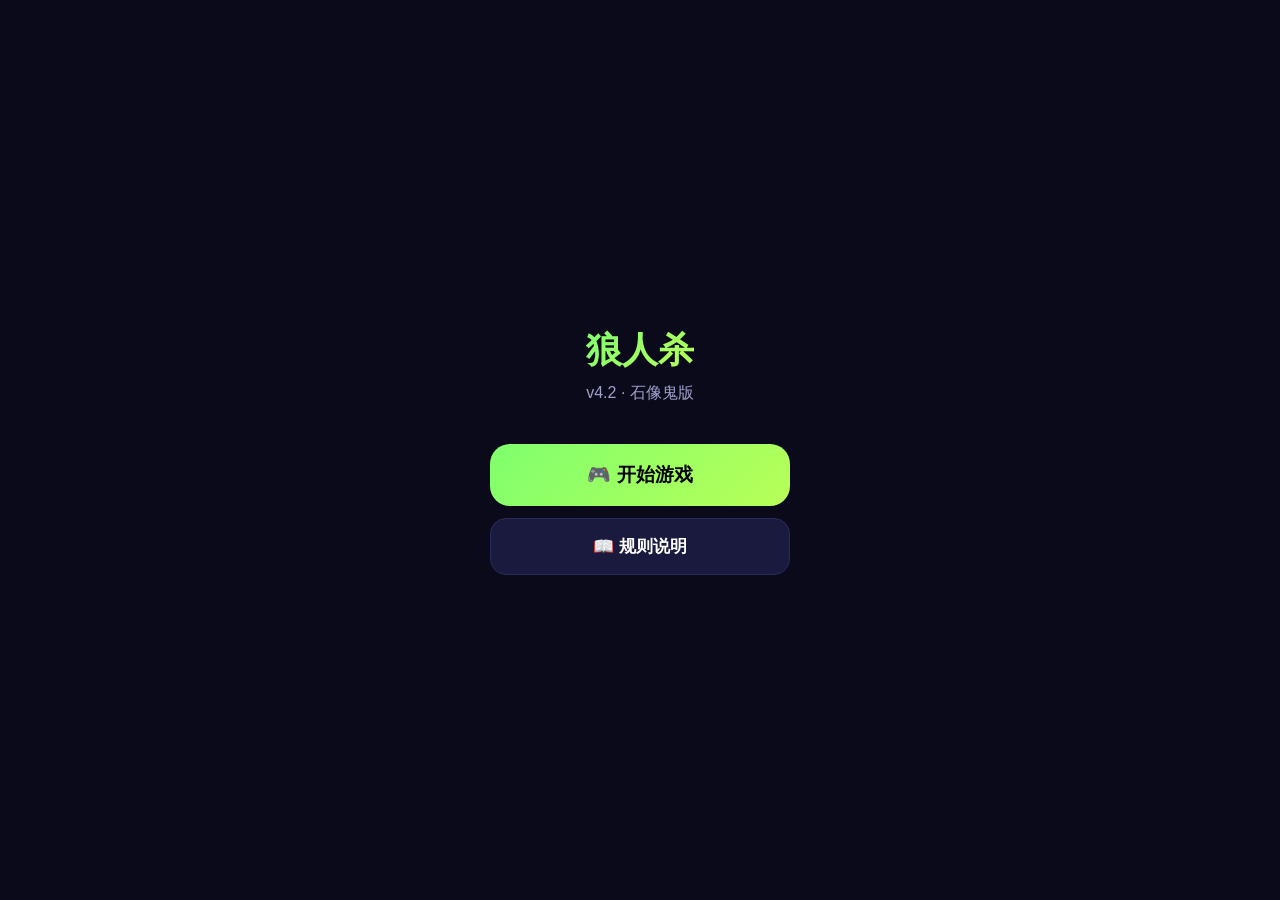
==== docs/index.html @ 69d26121 "feat: 添加狼人杀v4.2 Web版（石像鬼+16张特权卡） - 5人局完整支持 - 石像鬼角色（查验+觉醒刀人） - 16张特权卡系统 - 女巫不能自救（5人局规则） - 预言家查验具体角色 -" ====
<!DOCTYPE html>
<html lang="zh-CN">
<head>
<meta charset="UTF-8">
<meta name="viewport" content="width=device-width, initial-scale=1.0, user-scalable=no, viewport-fit=cover">
<meta name="apple-mobile-web-app-capable" content="yes">
<meta name="apple-mobile-web-app-status-bar-style" content="black-translucent">
<meta name="apple-mobile-web-app-title" content="狼人杀">
<title>狼人杀 v4.2 · 石像鬼版</title>
<style>
:root {
    --bg-primary: #0a0a1a;
    --bg-secondary: #12122a;
    --bg-card: #1a1a3e;
    --bg-card-hover: #242456;
    --accent-green: #7fff6e;
    --accent-lime: #b8ff57;
    --accent-red: #ff4757;
    --accent-blue: #57b8ff;
    --accent-purple: #b457ff;
    --accent-yellow: #ffd557;
    --accent-orange: #ff9f43;
    --accent-pink: #ff6b9d;
    --text-primary: #ffffff;
    --text-secondary: #a0a0cc;
    --text-dim: #606088;
    --border-color: #2a2a5a;
    --shadow: 0 4px 20px rgba(0,0,0,0.4);
    --radius: 16px;
    --radius-sm: 10px;
    --transition: all 0.3s cubic-bezier(0.4, 0, 0.2, 1);
}
* { margin: 0; padding: 0; box-sizing: border-box; -webkit-tap-highlight-color: transparent; touch-action: manipulation; }
html, body { width: 100%; height: 100%; overflow: hidden; }
body {
    font-family: -apple-system, BlinkMacSystemFont, 'SF Pro Display', sans-serif;
    background: var(--bg-primary);
    color: var(--text-primary);
    -webkit-user-select: none;
    -webkit-touch-callout: none;
}
#app-root { position: fixed; top: 0; left: 0; right: 0; bottom: 0; overflow: hidden; background: var(--bg-primary); }
.screen { display: none; flex-direction: column; width: 100%; height: 100%; position: absolute; top: 0; left: 0; animation: fadeIn 0.3s ease; }
.screen.active { display: flex; }
@keyframes fadeIn { from { opacity: 0; transform: translateY(10px); } to { opacity: 1; transform: translateY(0); } }
@keyframes slideUp { from { opacity: 0; transform: translateY(40px); } to { opacity: 1; transform: translateY(0); } }
.header { padding: 20px 24px 10px; display: flex; align-items: center; justify-content: space-between; flex-shrink: 0; }
.header-title { font-size: 22px; font-weight: 700; background: linear-gradient(135deg, var(--accent-green), var(--accent-lime)); -webkit-background-clip: text; -webkit-text-fill-color: transparent; }
.header-back { width: 40px; height: 40px; background: var(--bg-card); border: 1px solid var(--border-color); border-radius: 12px; display: flex; align-items: center; justify-content: center; font-size: 20px; cursor: pointer; color: var(--text-primary); transition: var(--transition); }
.header-back:active { transform: scale(0.9); background: var(--bg-card-hover); }
.content { flex: 1; overflow-y: auto; padding: 10px 24px 24px; -webkit-overflow-scrolling: touch; }
.bottom-bar { padding: 16px 24px 24px; flex-shrink: 0; }
.btn { display: flex; align-items: center; justify-content: center; gap: 8px; padding: 16px 32px; border-radius: var(--radius); font-size: 17px; font-weight: 600; border: none; cursor: pointer; transition: var(--transition); text-align: center; }
.btn:active { transform: scale(0.96); }
.btn-primary { background: linear-gradient(135deg, var(--accent-green), var(--accent-lime)); color: #000; }
.btn-secondary { background: var(--bg-card); border: 1px solid var(--border-color); color: var(--text-primary); }
.btn-ghost { background: transparent; border: 1px solid var(--border-color); color: var(--text-secondary); }
.btn-danger { background: linear-gradient(135deg, var(--accent-red), #ff6b6b); color: #fff; }
.btn-block { width: 100%; }
.btn-lg { padding: 18px 36px; font-size: 19px; border-radius: 20px; }
.btn-sm { padding: 10px 20px; font-size: 14px; border-radius: var(--radius-sm); }
.card { background: var(--bg-card); border: 1px solid var(--border-color); border-radius: var(--radius); padding: 16px; }
.card-title { font-size: 15px; font-weight: 700; color: var(--text-secondary); margin-bottom: 12px; letter-spacing: 0.5px; text-transform: uppercase; }
.info-box { background: rgba(87,184,255,0.08); border: 1px solid rgba(87,184,255,0.2); border-radius: var(--radius-sm); padding: 14px 16px; margin-bottom: 16px; font-size: 14px; line-height: 1.7; color: var(--text-secondary); }
.info-box div { margin: 4px 0; }
.player-grid { display: grid; grid-template-columns: repeat(3, 1fr); gap: 10px; }
.player-card { background: var(--bg-card); border: 2px solid var(--border-color); border-radius: var(--radius-sm); padding: 14px 8px; text-align: center; cursor: pointer; transition: var(--transition); position: relative; }
.player-card:active { transform: scale(0.95); }
.player-card.selected { border-color: var(--accent-green); background: rgba(127,255,110,0.08); }
.player-card.dead { opacity: 0.5; border-color: var(--accent-red); background: rgba(255,71,87,0.05); }
.player-card.dead .player-avatar { filter: grayscale(100%); }
.player-card .check-mark { position: absolute; top: 6px; right: 6px; font-size: 16px; display: none; }
.player-card.selected .check-mark { display: block; color: var(--accent-green); }
.player-avatar { font-size: 36px; line-height: 1; margin-bottom: 6px; }
.player-name { font-size: 14px; font-weight: 600; color: var(--text-primary); }
.phase-badge { display: inline-block; padding: 6px 14px; border-radius: 20px; font-size: 13px; font-weight: 700; letter-spacing: 0.5px; }
.phase-badge.night { background: rgba(180,87,255,0.15); color: var(--accent-purple); border: 1px solid rgba(180,87,255,0.3); }
.phase-badge.day { background: rgba(255,213,87,0.15); color: var(--accent-yellow); border: 1px solid rgba(255,213,87,0.3); }
.log-entry { font-size: 13px; color: var(--text-secondary); padding: 6px 0; border-bottom: 1px solid rgba(42,42,90,0.5); }
.log-entry:last-child { border-bottom: none; }
.log-entry.wolf { color: var(--accent-red); }
.log-entry.good { color: var(--accent-green); }
.log-entry.info { color: var(--accent-blue); }
.role-reveal-card { width: 100%; height: 280px; border-radius: 20px; display: flex; flex-direction: column; align-items: center; justify-content: center; background: linear-gradient(160deg, #12122a, #1e1e46); border: 2px solid var(--border-color); cursor: pointer; padding: 24px; transition: all 0.3s; }
.role-reveal-card.flipped { border-color: var(--accent-yellow); background: linear-gradient(160deg, #1a1a3e, #2a2a5a); }
.role-icon-big { font-size: 100px; line-height: 1; }
.role-name-big { font-size: 28px; font-weight: 800; color: var(--accent-yellow); margin-top: 12px; }
.role-desc-text { font-size: 14px; color: var(--text-secondary); margin-top: 8px; text-align: center; }
.privilege-card-display { margin-top: 14px; padding: 12px 16px; border-radius: 14px; background: rgba(255,213,87,0.08); border: 1px solid rgba(255,213,87,0.3); text-align: left; }
.privilege-card-display .label { font-size: 12px; color: var(--text-dim); letter-spacing: 1px; margin-bottom: 4px; }
.privilege-card-display .name { font-size: 18px; font-weight: 800; color: var(--accent-yellow); }
.privilege-card-display .desc { font-size: 12px; color: var(--text-secondary); margin-top: 4px; line-height: 1.5; }
.modal-overlay { position: fixed; top: 0; left: 0; right: 0; bottom: 0; background: rgba(0,0,0,0.7); display: none; align-items: center; justify-content: center; z-index: 100; padding: 24px; }
.modal-overlay.active { display: flex; }
.modal-content { background: var(--bg-secondary); border: 1px solid var(--border-color); border-radius: var(--radius); padding: 24px; max-width: 400px; width: 100%; max-height: 80vh; overflow-y: auto; }
.modal-title { font-size: 18px; font-weight: 700; margin-bottom: 16px; }
.dawn-card { background: var(--bg-card); border: 1px solid var(--border-color); border-radius: var(--radius); padding: 30px 20px; text-align: center; margin: 16px 0; }
.dawn-card.killed { border-color: rgba(255,71,87,0.3); background: rgba(255,71,87,0.05); }
.dawn-card.safe { border-color: rgba(127,255,110,0.3); background: rgba(127,255,110,0.05); }
.stat-row { display: flex; gap: 10px; justify-content: center; margin-top: 12px; }
.stat-chip { background: var(--bg-card); border: 1px solid var(--border-color); border-radius: 20px; padding: 8px 16px; font-size: 13px; color: var(--text-secondary); }
.stat-chip strong { color: var(--text-primary); }
.vote-candidate { display: flex; align-items: center; gap: 12px; padding: 12px 16px; background: var(--bg-card); border: 1px solid var(--border-color); border-radius: var(--radius-sm); margin-bottom: 8px; cursor: pointer; transition: var(--transition); }
.vote-candidate:active { transform: scale(0.98); }
.vote-candidate.selected { border-color: var(--accent-green); background: rgba(127,255,110,0.08); }
.name-input-row { display: flex; align-items: center; gap: 10px; margin-bottom: 10px; }
.gender-toggle { width: 44px; height: 44px; background: var(--bg-card); border: 1px solid var(--border-color); border-radius: 12px; display: flex; align-items: center; justify-content: center; font-size: 20px; cursor: pointer; }
.name-input { flex: 1; padding: 12px 16px; background: var(--bg-card); border: 1px solid var(--border-color); border-radius: 12px; color: var(--text-primary); font-size: 16px; outline: none; }
.name-input:focus { border-color: var(--accent-green); }
.home-container { display: flex; flex-direction: column; align-items: center; justify-content: center; height: 100%; padding: 40px; text-align: center; }
.home-title { font-size: 36px; font-weight: 800; background: linear-gradient(135deg, var(--accent-green), var(--accent-lime)); -webkit-background-clip: text; -webkit-text-fill-color: transparent; margin-bottom: 8px; }
.home-subtitle { font-size: 16px; color: var(--text-secondary); margin-bottom: 40px; }
.home-buttons { display: flex; flex-direction: column; gap: 12px; width: 100%; max-width: 300px; }
.config-preview { background: var(--bg-card); border: 1px solid var(--border-color); border-radius: var(--radius); padding: 16px; margin-bottom: 16px; }
.config-item { display: flex; align-items: center; justify-content: space-between; padding: 8px 0; border-bottom: 1px solid rgba(42,42,90,0.3); }
.config-item:last-child { border-bottom: none; }
.config-role { display: flex; align-items: center; gap: 10px; font-size: 15px; }
.config-count { font-size: 18px; font-weight: 700; color: var(--accent-green); }
.alert-box { background: rgba(255,159,67,0.1); border: 1px solid rgba(255,159,67,0.3); border-radius: var(--radius-sm); padding: 14px 16px; margin: 16px 0; text-align: center; }
.alert-box .title { font-size: 16px; font-weight: 700; color: var(--accent-orange); margin-bottom: 6px; }
.alert-box .text { font-size: 14px; color: var(--text-secondary); }
.result-winner { font-size: 32px; font-weight: 800; text-align: center; margin: 20px 0; }
.result-winner.good { color: var(--accent-green); }
.result-winner.wolf { color: var(--accent-red); }
.reveal-all-grid { display: grid; grid-template-columns: repeat(3, 1fr); gap: 10px; margin-top: 16px; }
.reveal-card { background: var(--bg-card); border: 1px solid var(--border-color); border-radius: var(--radius-sm); padding: 14px 8px; text-align: center; }
.reveal-card .emoji { font-size: 32px; }
.reveal-card .name { font-size: 13px; font-weight: 600; margin-top: 4px; }
.reveal-card .role { font-size: 11px; color: var(--text-dim); margin-top: 2px; }
.tab-bar { display: flex; gap: 8px; margin-bottom: 16px; }
.tab-btn { flex: 1; padding: 10px; background: var(--bg-card); border: 1px solid var(--border-color); border-radius: var(--radius-sm); color: var(--text-secondary); font-size: 14px; font-weight: 600; cursor: pointer; transition: var(--transition); }
.tab-btn.active { background: rgba(127,255,110,0.1); border-color: var(--accent-green); color: var(--accent-green); }
.rules-section { margin-bottom: 20px; }
.rules-section h3 { font-size: 16px; font-weight: 700; color: var(--accent-yellow); margin-bottom: 10px; }
.rules-section p, .rules-section li { font-size: 14px; color: var(--text-secondary); line-height: 1.7; margin-bottom: 6px; }
.rules-section ul { padding-left: 20px; }
.card-grid-2 { display: grid; grid-template-columns: repeat(2, 1fr); gap: 10px; }
.mini-card { background: var(--bg-card); border: 1px solid var(--border-color); border-radius: var(--radius-sm); padding: 12px; }
.mini-card .emoji { font-size: 24px; }
.mini-card .name { font-size: 13px; font-weight: 700; margin-top: 4px; }
.mini-card .desc { font-size: 11px; color: var(--text-dim); margin-top: 2px; line-height: 1.4; }
@media (min-width: 768px) {
    .player-grid { grid-template-columns: repeat(5, 1fr); }
    .reveal-all-grid { grid-template-columns: repeat(5, 1fr); }
}
</style>
</head>
<body>
<div id="app-root">

    <!-- 首页 -->
    <div id="screen-home" class="screen active">
        <div class="home-container">
            <div class="home-title">狼人杀</div>
            <div class="home-subtitle">v4.2 · 石像鬼版</div>
            <div class="home-buttons">
                <button class="btn btn-primary btn-lg" onclick="showScreen('screen-setup')">🎮 开始游戏</button>
                <button class="btn btn-secondary" onclick="showRules()">📖 规则说明</button>
            </div>
        </div>
    </div>

    <!-- 设置页面 -->
    <div id="screen-setup" class="screen">
        <div class="header">
            <button class="header-back" onclick="showScreen('screen-home')">←</button>
            <div class="header-title">游戏设置</div>
            <div style="width:40px"></div>
        </div>
        <div class="content">
            <div class="card-title">玩家名称</div>
            <div id="name-inputs"></div>
            <div class="card-title" style="margin-top:20px">本局配置预览</div>
            <div class="config-preview" id="config-preview">
                <div class="config-item"><div class="config-role">🗿 石像鬼</div><div class="config-count">×1</div></div>
                <div class="config-item"><div class="config-role">🐺 普通狼人</div><div class="config-count">×1</div></div>
                <div class="config-item"><div class="config-role">🌙 预言家</div><div class="config-count">×1</div></div>
                <div class="config-item"><div class="config-role">✨ 女巫</div><div class="config-count">×1</div></div>
                <div class="config-item"><div class="config-role">👨 村民</div><div class="config-count">×1</div></div>
            </div>
            <div class="info-box">
                <div>👥 5人局：2狼人 vs 3好人</div>
                <div>🎴 最后1位玩家获得特权卡</div>
                <div>⚖️ 好人投票权重：1.10</div>
            </div>
        </div>
        <div class="bottom-bar">
            <button class="btn btn-primary btn-block btn-lg" onclick="setupGame()">✨ 分配角色</button>
        </div>
    </div>

    <!-- 特权卡展示 -->
    <div id="screen-privilege" class="screen">
        <div class="header">
            <div class="header-title">✦ 特权卡展示</div>
            <div style="width:40px"></div>
        </div>
        <div class="content" style="display:flex;flex-direction:column;align-items:center;justify-content:center;text-align:center;">
            <div id="privilege-content"></div>
        </div>
        <div class="bottom-bar">
            <button class="btn btn-primary btn-block btn-lg" onclick="proceedToRoleReveal()">👁 查看角色</button>
        </div>
    </div>

    <!-- 角色分配 -->
    <div id="screen-role" class="screen">
        <div class="header">
            <div class="header-title">角色分配</div>
            <div style="width:40px"></div>
        </div>
        <div class="content" style="display:flex;flex-direction:column;align-items:center;justify-content:center;">
            <div id="role-reveal-content"></div>
        </div>
        <div class="bottom-bar" id="role-nav"></div>
    </div>

    <!-- 游戏主界面 -->
    <div id="screen-game" class="screen">
        <div class="header">
            <div class="header-back" onclick="confirmQuit()">←</div>
            <div class="header-title" id="game-phase-text">第1夜</div>
            <button class="header-back" onclick="showGameLog()" style="font-size:16px">📋</button>
        </div>
        <div class="content" id="game-content"></div>
        <div class="bottom-bar" id="game-bottom-bar"></div>
    </div>

    <!-- 结果界面 -->
    <div id="screen-result" class="screen">
        <div class="header">
            <div class="header-title">游戏结束</div>
            <div style="width:40px"></div>
        </div>
        <div class="content">
            <div id="result-content"></div>
        </div>
        <div class="bottom-bar">
            <button class="btn btn-primary btn-block btn-lg" onclick="resetGame()">🔄 再来一局</button>
        </div>
    </div>

    <!-- 规则弹窗 -->
    <div class="modal-overlay" id="modal-overlay" onclick="if(event.target===this)hideModal()">
        <div class="modal-content" id="modal-content"></div>
    </div>

    <!-- 游戏日志弹窗 -->
    <div class="modal-overlay" id="log-modal" onclick="if(event.target===this)hideLogModal()">
        <div class="modal-content" style="max-height:70vh;">
            <div class="modal-title">📋 游戏日志</div>
            <div id="log-content" style="max-height:50vh;overflow-y:auto;"></div>
        </div>
    </div>

</div>

<script>

// =====================================================
// 常量与数据模型
// =====================================================

const ALIGNMENT = { GOOD: 'good', WOLF: 'wolf' };

const ROLE = {
    VILLAGER: { key: 'villager', name: '村民', emoji: '👨', alignment: ALIGNMENT.GOOD, desc: '白天投票，无特殊技能' },
    WEREWOLF: { key: 'werewolf', name: '普通狼人', emoji: '🐺', alignment: ALIGNMENT.WOLF, desc: '每晚选择1人击杀' },
    PROPHET: { key: 'prophet', name: '预言家', emoji: '🌙', alignment: ALIGNMENT.GOOD, desc: '每晚查验1人，知道具体角色' },
    WITCH: { key: 'witch', name: '女巫', emoji: '✨', alignment: ALIGNMENT.GOOD, desc: '1瓶解药(救人)+1瓶毒药' },
    HUNTER: { key: 'hunter', name: '猎人', emoji: '🔫', alignment: ALIGNMENT.GOOD, desc: '死亡时可开枪带走1人(被毒不能)' },
    GUARDIAN: { key: 'guardian', name: '守卫', emoji: '🛡️', alignment: ALIGNMENT.GOOD, desc: '每晚守护1人，免疫刀杀' },
    GARGOYLE: { key: 'gargoyle', name: '石像鬼', emoji: '🗿', alignment: ALIGNMENT.WOLF, desc: '每晚查验1人；狼人死光后觉醒刀人' }
};

const PHASE = { SETUP: 'setup', NIGHT: 'night', DAY: 'day', VOTE: 'vote', END: 'end' };

// 特权卡定义
const PRIVILEGE_CARDS = {
    // 狼人卡池（维持平衡）
    SILENCE_SEAL: { id: 'SILENCE_SEAL', name: '沉默之印', emoji: '🤐', type: 'wolf_balance', desc: '当晚不能发言投票' },
    HALF_VOTE: { id: 'HALF_VOTE', name: '半票权', emoji: '⚖️', type: 'wolf_balance', desc: '投票权变为0.5' },
    NO_SKILL: { id: 'NO_SKILL', name: '技能封印', emoji: '🔒', type: 'wolf_balance', desc: '当晚无法使用技能' },
    DISRUPTOR: { id: 'DISRUPTOR', name: '搅局者', emoji: '🌀', type: 'wolf_balance', desc: '投票目标额外+2票（不公开）' },
    FRAME_UP: { id: 'FRAME_UP', name: '嫁祸', emoji: '🎭', type: 'wolf_balance', desc: '当晚查验你的人都显示为"村民"' },
    MIST: { id: 'MIST', name: '迷雾', emoji: '🌫️', type: 'wolf_balance', desc: '当晚所有人查验结果显示为随机角色' },
    // 好人卡池-维持平衡
    DOUBLE_VOTE: { id: 'DOUBLE_VOTE', name: '双票权', emoji: '🗳️', type: 'good_balance', desc: '投票权变为2' },
    IMMUNITY: { id: 'IMMUNITY', name: '免疫卡', emoji: '🛡️', type: 'good_balance', desc: '当晚免疫死亡（刀+毒）' },
    RESCUE: { id: 'RESCUE', name: '紧急救援', emoji: '💊', type: 'good_balance', desc: '女巫额外获得1瓶解药' },
    POISON: { id: 'POISON', name: '额外毒药', emoji: '🧪', type: 'good_balance', desc: '女巫额外获得1瓶毒药' },
    CRITICAL_HIT: { id: 'CRITICAL_HIT', name: '致命一击', emoji: '💥', type: 'good_balance', desc: '当晚投票权×3（一次性）' },
    DECOY: { id: 'DECOY', name: '替身傀儡', emoji: '🎎', type: 'good_balance', desc: '被刀杀时死亡转移到随机存活玩家' },
    MIND_READ: { id: 'MIND_READ', name: '心声聆听', emoji: '👂', type: 'good_balance', desc: '知道昨晚谁查验了你' },
    // 好人卡池-打破平衡
    REVEAL: { id: 'REVEAL', name: '真相揭露', emoji: '🔍', type: 'good_break', desc: '上帝强制公开1人真实身份' },
    NINE_LIVES: { id: 'NINE_LIVES', name: '九命猫', emoji: '🐱', type: 'good_break', desc: '死亡时50%概率复活（限1次）' },
    JUDGMENT: { id: 'JUDGMENT', name: '审判日', emoji: '⚡', type: 'good_break', desc: '白天投票时你的票算3票（一次性）' }
};

// 5人局配置
const CONFIG_5 = {
    roles: [ROLE.GARGOYLE, ROLE.WEREWOLF, ROLE.PROPHET, ROLE.WITCH, ROLE.VILLAGER],
    goodVotePower: 1.10,
    cardCount: 1,
    prophetImmuneNights: 0,
    witchCanSelfSave: false
};

// 游戏状态
let gameState = {
    players: [],
    dayNumber: 1,
    phase: PHASE.SETUP,
    deathsTonight: new Set(),
    deathCauses: {},
    winner: null,
    gameLog: [],
    publicAccusation: null,
    // 夜晚临时状态
    pendingAction: null,
    selectedTarget: null,
    nightKillTarget: null,
    gargoyleKillTarget: null,
    prophetCheckTarget: null,
    gargoyleCheckTarget: null,
    witchSelfSave: false,
    witchCure: false,
    witchPoison: false,
    witchPoisonTarget: null,
    guardianTarget: null,
    // 投票
    voteMap: {},
    voterIndex: 0
};

// =====================================================
// 工具函数
// =====================================================

function showScreen(id) {
    document.querySelectorAll('.screen').forEach(s => s.classList.remove('active'));
    document.getElementById(id).classList.add('active');
}

function log(msg, type = 'normal') {
    gameState.gameLog.push({ day: gameState.dayNumber, phase: gameState.phase, msg, type });
}

function getAlivePlayers() {
    return gameState.players.filter(p => p.alive);
}

function getPlayerById(id) {
    return gameState.players.find(p => p.id === id);
}

function shuffle(arr) {
    const a = [...arr];
    for (let i = a.length - 1; i > 0; i--) {
        const j = Math.floor(Math.random() * (i + 1));
        [a[i], a[j]] = [a[j], a[i]];
    }
    return a;
}

function showModal(content) {
    document.getElementById('modal-content').innerHTML = content;
    document.getElementById('modal-overlay').classList.add('active');
}

function hideModal() {
    document.getElementById('modal-overlay').classList.remove('active');
}

function showGameLog() {
    const logs = gameState.gameLog.map(l =>
        `<div class="log-entry ${l.type}"><span class="time">[${l.day}夜]</span>${l.msg}</div>`
    ).join('');
    document.getElementById('log-content').innerHTML = logs || '<div style="color:var(--text-dim)">暂无日志</div>';
    document.getElementById('log-modal').classList.add('active');
}

function hideLogModal() {
    document.getElementById('log-modal').classList.remove('active');
}

function resetGame() {
    gameState = {
        players: [], dayNumber: 1, phase: PHASE.SETUP,
        deathsTonight: new Set(), deathCauses: {}, winner: null, gameLog: [],
        publicAccusation: null,
        pendingAction: null, selectedTarget: null,
        nightKillTarget: null, gargoyleKillTarget: null,
        prophetCheckTarget: null, gargoyleCheckTarget: null,
        witchSelfSave: false, witchCure: false, witchPoison: false,
        witchPoisonTarget: null, guardianTarget: null,
        voteMap: {}, voterIndex: 0
    };
    showScreen('screen-home');
    renderNameInputs();
}

// =====================================================
// 设置页面
// =====================================================

function renderNameInputs() {
    const container = document.getElementById('name-inputs');
    container.innerHTML = '';
    for (let i = 0; i < 5; i++) {
        const row = document.createElement('div');
        row.className = 'name-input-row';
        row.innerHTML = `
            <button class="gender-toggle" data-index="${i}" data-gender="male" onclick="toggleGender(this)"">👨</button>
            <input type="text" class="name-input" placeholder="玩家${i + 1}名称" data-index="${i}" value="玩家${i + 1}">
        `;
        container.appendChild(row);
    }
}

function toggleGender(btn) {
    const isMale = btn.dataset.gender === 'male';
    btn.dataset.gender = isMale ? 'female' : 'male';
    btn.textContent = isMale ? '👩' : '👨';
}

// =====================================================
// 游戏初始化
// =====================================================

function setupGame() {
    // 读取玩家名称和性别
    const inputs = document.querySelectorAll('.name-input');
    const genders = document.querySelectorAll('.gender-toggle');

    gameState.players = [];
    for (let i = 0; i < 5; i++) {
        gameState.players.push({
            id: i,
            name: inputs[i].value || `玩家${i + 1}`,
            gender: genders[i].dataset.gender,
            role: null,
            roleKey: null,
            alignment: null,
            alive: true,
            votePower: 1.0,
            baseVotePower: 1.0,
            // 预言家
            checkedIds: new Set(),
            checkResults: {},
            // 石像鬼
            gargoyleCheckedIds: new Set(),
            gargoyleCheckResults: {},
            gargoyleAwakened: false,
            // 女巫
            cureUsed: 0,
            poisonUsed: 0,
            selfSaveUsed: false,
            // 守卫
            guardedId: null,
            // 猎人
            canShoot: true,
            // 免疫与效果
            immuneTonight: false,
            silencedToday: false,
            skillSealed: false,
            // 特权卡
            hasCard: false,
            card: null,
            cardUsed: false,
            nineLivesUsed: false,
            mindReadInfo: ''
        });
    }

    // 分配角色
    const shuffledRoles = shuffle(CONFIG_5.roles);
    gameState.players.forEach((p, i) => {
        const role = shuffledRoles[i];
        p.role = role;
        p.roleKey = role.key;
        p.alignment = role.alignment;
        p.baseVotePower = role.alignment === ALIGNMENT.GOOD ? CONFIG_5.goodVotePower : 1.0;
        p.votePower = p.baseVotePower;
    });

    // 分配特权卡（最后1位玩家）
    const holder = gameState.players[4]; // 最后1位
    if (holder.alignment === ALIGNMENT.WOLF) {
        const wolfCards = [
            PRIVILEGE_CARDS.SILENCE_SEAL, PRIVILEGE_CARDS.HALF_VOTE,
            PRIVILEGE_CARDS.NO_SKILL, PRIVILEGE_CARDS.DISRUPTOR,
            PRIVILEGE_CARDS.FRAME_UP, PRIVILEGE_CARDS.MIST
        ];
        holder.card = wolfCards[Math.floor(Math.random() * wolfCards.length)];
    } else {
        const goodCards = [
            PRIVILEGE_CARDS.DOUBLE_VOTE, PRIVILEGE_CARDS.IMMUNITY,
            PRIVILEGE_CARDS.RESCUE, PRIVILEGE_CARDS.POISON,
            PRIVILEGE_CARDS.CRITICAL_HIT, PRIVILEGE_CARDS.DECOY,
            PRIVILEGE_CARDS.MIND_READ, PRIVILEGE_CARDS.REVEAL,
            PRIVILEGE_CARDS.NINE_LIVES, PRIVILEGE_CARDS.JUDGMENT
        ];
        holder.card = goodCards[Math.floor(Math.random() * goodCards.length)];
    }
    holder.hasCard = true;

    log(`游戏开始，5人局`, 'info');
    log(`玩家分配完成`, 'info');
    if (holder.hasCard) {
        log(`玩家 ${holder.name} 获得特权卡: ${holder.card.name}`, 'info');
    }

    showPrivilegeShowcase();
}

// =====================================================
// 特权卡展示
// =====================================================

function showPrivilegeShowcase() {
    const holder = gameState.players.find(p => p.hasCard);
    const content = document.getElementById('privilege-content');

    if (!holder) {
        content.innerHTML = '<div style="color:var(--text-dim);font-size:18px;">本局无特权卡</div>';
    } else {
        const card = holder.card;
        const campText = holder.alignment === ALIGNMENT.WOLF ? '狼人阵营' : '好人阵营';
        const typeText = card.type.includes('balance') ? '维持平衡' : '打破平衡';
        content.innerHTML = `
            <div style="font-size:60px;margin-bottom:16px;">✦</div>
            <div style="font-size:16px;color:var(--text-dim);margin-bottom:8px;">${holder.name} 持有</div>
            <div style="font-size:48px;margin:16px 0;">${card.emoji}</div>
            <div style="font-size:24px;font-weight:800;color:var(--accent-yellow);margin-bottom:8px;">${card.name}</div>
            <div style="font-size:13px;color:var(--text-dim);margin-bottom:16px;">${campText} · ${typeText}</div>
            <div style="font-size:15px;color:var(--text-secondary);line-height:1.7;max-width:280px;">${card.desc}</div>
        `;
    }
    showScreen('screen-privilege');
}

function proceedToRoleReveal() {
    showScreen('screen-role');
    showRoleReveal(0);
}

// =====================================================
// 角色分配
// =====================================================

function showRoleReveal(index) {
    const player = gameState.players[index];
    const container = document.getElementById('role-reveal-content');

    container.innerHTML = `
        <div style="text-align:center;margin-bottom:20px;">
            <div style="font-size:16px;color:var(--text-dim);">请把设备交给</div>
            <div style="font-size:22px;font-weight:700;margin-top:4px;">${player.name}</div>
            <div style="font-size:13px;color:var(--text-dim);margin-top:4px;">${index + 1} / 5</div>
        </div>
        <div class="role-reveal-card" id="flip-card" onclick="flipCard(${index})">
            <div id="card-inner">
                <div class="role-icon-big">❓</div>
                <div style="font-size:14px;color:var(--text-dim);margin-top:10px;">点击翻开</div>
            </div>
        </div>
    `;

    const nav = document.getElementById('role-nav');
    nav.innerHTML = '';

    if (index > 0) {
        const prevBtn = document.createElement('button');
        prevBtn.className = 'btn btn-ghost';
        prevBtn.style.width = '48%';
        prevBtn.textContent = '← 上一位';
        prevBtn.onclick = () => showRoleReveal(index - 1);
        nav.appendChild(prevBtn);
    }

    if (index < 4) {
        const nextBtn = document.createElement('button');
        nextBtn.className = 'btn btn-secondary';
        nextBtn.style.width = index > 0 ? '48%' : '100%';
        nextBtn.textContent = '下一位 →';
        nextBtn.onclick = () => showRoleReveal(index + 1);
        nav.appendChild(nextBtn);
    } else {
        const startBtn = document.createElement('button');
        startBtn.className = 'btn btn-primary btn-lg';
        startBtn.style.width = '100%';
        startBtn.textContent = '🎮 开始游戏';
        startBtn.onclick = () => startGamePhase();
        nav.appendChild(startBtn);
    }
}

function flipCard(index) {
    const player = gameState.players[index];
    const card = document.getElementById('flip-card');
    const inner = document.getElementById('card-inner');

    if (card.classList.contains('flipped')) {
        inner.innerHTML = `
            <div class="role-icon-big">❓</div>
            <div style="font-size:14px;color:var(--text-dim);margin-top:10px;">点击翻开</div>
        `;
        card.classList.remove('flipped');
    } else {
        let cardHtml = '';
        if (player.hasCard) {
            cardHtml = `
                <div class="privilege-card-display">
                    <div class="label">✦ 你的特权卡</div>
                    <div class="name">${player.card.emoji} ${player.card.name}</div>
                    <div class="desc">${player.card.desc}</div>
                </div>
            `;
        }
        inner.innerHTML = `
            <div class="role-icon-big">${player.role.emoji}</div>
            <div class="role-name-big">${player.role.name}</div>
            <div class="role-desc-text">${player.role.desc}</div>
            ${cardHtml}
        `;
        card.classList.add('flipped');
    }
}

// =====================================================
// 游戏主循环
// =====================================================

function startGamePhase() {
    showScreen('screen-game');
    gameState.phase = PHASE.NIGHT;
    gameState.dayNumber = 1;
    startNightPhase();
}

// =====================================================
// 夜晚阶段
// =====================================================

function startNightPhase() {
    gameState.phase = PHASE.NIGHT;
    gameState.deathsTonight = new Set();
    gameState.deathCauses = {};
    gameState.nightKillTarget = null;
    gameState.gargoyleKillTarget = null;
    gameState.prophetCheckTarget = null;
    gameState.gargoyleCheckTarget = null;
    gameState.witchSelfSave = false;
    gameState.witchCure = false;
    gameState.witchPoison = false;
    gameState.witchPoisonTarget = null;
    gameState.guardianTarget = null;

    // 重置每轮效果
    getAlivePlayers().forEach(p => {
        p.votePower = p.baseVotePower;
        p.immuneTonight = false;
        p.silencedToday = false;
        p.skillSealed = false;
    });

    log(`======== 第${gameState.dayNumber}夜 ========`, 'info');

    // 应用特权卡效果（夜晚开始时生效）
    applyNightCards();

    // 检查石像鬼觉醒
    checkGargoyleAwaken();

    // 开始夜晚流程
    showNightWolfKill();
}

function applyNightCards() {
    const alive = getAlivePlayers();

    // 检查迷雾
    const mistHolder = alive.find(p => p.hasCard && p.card.id === 'MIST' && !p.cardUsed);
    if (mistHolder) {
        log(`🌫️ 迷雾笼罩全场，当晚查验结果混乱`, 'info');
    }

    alive.forEach(p => {
        if (!p.hasCard || p.cardUsed) return;
        const card = p.card;

        if (card.id === 'IMMUNITY') {
            p.immuneTonight = true;
            p.cardUsed = true;
            log(`${p.name} 使用免疫卡，当晚免疫死亡`, 'good');
        } else if (card.id === 'DOUBLE_VOTE') {
            p.votePower = 2.0;
            p.cardUsed = true;
            log(`${p.name} 使用双票权`, 'good');
        } else if (card.id === 'CRITICAL_HIT') {
            p.votePower *= 3.0;
            p.cardUsed = true;
            log(`${p.name} 使用致命一击，投票权×3`, 'good');
        } else if (card.id === 'RESCUE') {
            if (p.roleKey === 'witch') {
                p.cureUsed = Math.max(0, p.cureUsed - 1);
                p.cardUsed = true;
                log(`女巫使用紧急救援，获得额外解药`, 'good');
            }
        } else if (card.id === 'POISON') {
            if (p.roleKey === 'witch') {
                p.poisonUsed = Math.max(0, p.poisonUsed - 1);
                p.cardUsed = true;
                log(`女巫使用额外毒药`, 'good');
            }
        } else if (card.id === 'NINE_LIVES') {
            log(`${p.name} 的九命猫待命`, 'good');
        }
    });
}

function checkGargoyleAwaken() {
    const gargoyle = getAlivePlayers().find(p => p.roleKey === 'gargoyle');
    if (!gargoyle || gargoyle.gargoyleAwakened) return;

    const aliveWerewolves = getAlivePlayers().filter(p => p.roleKey === 'werewolf');
    if (aliveWerewolves.length === 0) {
        gargoyle.gargoyleAwakened = true;
        log(`🗿 ${gargoyle.name} (石像鬼) 觉醒！获得刀人能力`, 'wolf');
    }
}

// 显示狼人刀人界面
function showNightWolfKill() {
    const alive = getAlivePlayers();
    const werewolves = alive.filter(p => p.roleKey === 'werewolf');

    if (werewolves.length === 0) {
        // 没有普通狼人，检查觉醒石像鬼
        showNightGargoyleKill();
        return;
    }

    document.getElementById('game-phase-text').textContent = `第${gameState.dayNumber}夜 · 狼人行动`;

    const cards = alive.map(p => playerCardHtml(p, 'nightKill')).join('');

    document.getElementById('game-content').innerHTML = `
        <div style="text-align:center;margin-bottom:16px;">
            <span class="phase-badge night">🌙 狼人行动</span>
        </div>
        <div class="info-box">
            <div>🐺 狼人请睁眼，私下讨论后选择击杀目标</div>
            <div>🗿 石像鬼不参与刀人</div>
        </div>
        <div style="font-size:13px;font-weight:600;color:var(--text-secondary);margin-bottom:12px;"
            >🐺 选择击杀目标：</div>
        <div class="player-grid">${cards}</div>
        <div style="margin-top:10px;">
            <button class="btn btn-ghost btn-block btn-sm" onclick="selectNightKill(null)"
                >✦ 空刀（不击杀任何人）</button>
        </div>
    `;

    document.getElementById('game-bottom-bar').innerHTML = `
        <button class="btn btn-primary btn-block" onclick="confirmNightKill()"
            >✓ 确认击杀</button>
    `;
}

function playerCardHtml(p, action) {
    const selected = gameState.selectedTarget === p.id ? 'selected' : '';
    const dead = p.alive ? '' : 'dead';
    const onclick = p.alive ? `onclick="selectTarget(${p.id}, '${action}')"` : '';
    return `
        <div class="player-card ${selected} ${dead}" ${onclick} id="pc-${p.id}">
            <div class="check-mark">✓</div>
            <div class="player-avatar">${p.gender === 'female' ? '👩' : '👨'}</div>
            <div class="player-name">${p.name}</div>
        </div>
    `;
}

function selectTarget(id, action) {
    gameState.selectedTarget = id;
    // 根据 action 设置对应的目标变量
    if (action === 'nightKill') gameState.nightKillTarget = id;
    if (action === 'gargoyleKill') gameState.gargoyleKillTarget = id;
    if (action === 'prophetCheck') gameState.prophetCheckTarget = id;
    if (action === 'gargoyleCheck') gameState.gargoyleCheckTarget = id;
    if (action === 'witchPoison') gameState.witchPoisonTarget = id;
    if (action === 'hunterShoot') gameState.selectedTarget = id;
    // 视觉更新
    document.querySelectorAll('.player-card').forEach(c => c.classList.remove('selected'));
    if (id !== null) {
        const el = document.getElementById(`pc-${id}`);
        if (el) el.classList.add('selected');
    }
}

function selectNightKill(id) {
    selectTarget(id, 'nightKill');
}

function confirmNightKill() {
    if (gameState.nightKillTarget !== null) {
        const target = getPlayerById(gameState.nightKillTarget);
        log(`🐺 狼人刀杀: ${target.name}`, 'wolf');
    } else {
        log(`🐺 狼人选择空刀`, 'wolf');
    }
    gameState.selectedTarget = null;
    showNightGargoyleKill();
}

// 觉醒石像鬼刀人
function showNightGargoyleKill() {
    const gargoyle = getAlivePlayers().find(p => p.roleKey === 'gargoyle' && p.gargoyleAwakened);
    if (!gargoyle) {
        showNightProphetCheck();
        return;
    }

    document.getElementById('game-phase-text').textContent = `第${gameState.dayNumber}夜 · 石像鬼刀人`;

    const alive = getAlivePlayers().filter(p => p.id !== gargoyle.id);
    const cards = alive.map(p => playerCardHtml(p, 'gargoyleKill')).join('');

    document.getElementById('game-content').innerHTML = `
        <div style="text-align:center;margin-bottom:16px;">
            <span class="phase-badge night">🌙 石像鬼刀人</span>
        </div>
        <div class="alert-box">
            <div class="title">🗿 石像鬼已觉醒</div>
            <div class="text">${gargoyle.name} 获得刀人能力，请选择击杀目标</div>
        </div>
        <div style="font-size:13px;font-weight:600;color:var(--text-secondary);margin-bottom:12px;"
            >🗿 选择击杀目标：</div>
        <div class="player-grid">${cards}</div>
        <div style="margin-top:10px;">
            <button class="btn btn-ghost btn-block btn-sm" onclick="selectGargoyleKill(null)"
                >✦ 不刀人</button>
        </div>
    `;

    document.getElementById('game-bottom-bar').innerHTML = `
        <button class="btn btn-primary btn-block" onclick="confirmGargoyleKill()"
            >✓ 确认</button>
    `;
}

function selectGargoyleKill(id) {
    selectTarget(id, 'gargoyleKill');
}

function confirmGargoyleKill() {
    if (gameState.gargoyleKillTarget !== null) {
        const target = getPlayerById(gameState.gargoyleKillTarget);
        log(`🗿 石像鬼刀杀: ${target.name}`, 'wolf');
    }
    gameState.selectedTarget = null;
    showNightProphetCheck();
}

// 预言家查验
function showNightProphetCheck() {
    const prophet = getAlivePlayers().find(p => p.roleKey === 'prophet');
    if (!prophet || prophet.skillSealed) {
        showNightGargoyleCheck();
        return;
    }

    // 检查迷雾
    const mistActive = getAlivePlayers().some(p => p.hasCard && p.card.id === 'MIST' && !p.cardUsed);

    document.getElementById('game-phase-text').textContent = `第${gameState.dayNumber}夜 · 预言家查验`;

    const alive = getAlivePlayers().filter(p => p.id !== prophet.id);
    const cards = alive.map(p => playerCardHtml(p, 'prophetCheck')).join('');

    document.getElementById('game-content').innerHTML = `
        <div style="text-align:center;margin-bottom:16px;">
            <span class="phase-badge night">🌙 预言家查验</span>
        </div>
        <div class="info-box">
            <div>🌙 预言家请睁眼</div>
            <div>选择1名玩家查验，上帝会告知其具体角色</div>
            ${mistActive ? '<div style="color:var(--accent-purple)">🌫️ 注意：迷雾生效中，查验结果可能被干扰</div>' : ''}
        </div>
        <div style="font-size:13px;font-weight:600;color:var(--text-secondary);margin-bottom:12px;"
            >🌙 选择查验目标：</div>
        <div class="player-grid">${cards}</div>
    `;

    document.getElementById('game-bottom-bar').innerHTML = `
        <button class="btn btn-primary btn-block" onclick="confirmProphetCheck()"
            >✓ 确认查验</button>
    `;
}

function selectProphetCheck(id) {
    selectTarget(id, 'prophetCheck');
}

function confirmProphetCheck() {
    const prophet = getAlivePlayers().find(p => p.roleKey === 'prophet');
    if (gameState.prophetCheckTarget === null) {
        showNightGargoyleCheck();
        return;
    }

    const target = getPlayerById(gameState.prophetCheckTarget);
    prophet.checkedIds.add(target.id);

    // 处理嫁祸效果
    const frameUpActive = target.hasCard && target.card.id === 'FRAME_UP' && !target.cardUsed;
    const mistActive = getAlivePlayers().some(p => p.hasCard && p.card.id === 'MIST' && !p.cardUsed);

    let resultRole;
    if (mistActive) {
        const allRoles = ['villager', 'werewolf', 'prophet', 'witch', 'gargoyle'];
        resultRole = ROLE[allRoles[Math.floor(Math.random() * allRoles.length)].toUpperCase()];
        log(`🌙 预言家查验 ${target.name} → ${resultRole.name} (迷雾干扰)`, 'info');
    } else if (frameUpActive) {
        resultRole = ROLE.VILLAGER;
        log(`🌙 预言家查验 ${target.name} → ${resultRole.name} (嫁祸干扰)`, 'info');
    } else {
        resultRole = target.role;
        log(`🌙 预言家查验 ${target.name} → ${resultRole.name}`, 'info');
    }

    prophet.checkResults[target.id] = resultRole;
    gameState.selectedTarget = null;

    // 显示结果
    showCheckResult('预言家', prophet.name, target.name, resultRole.name, resultRole.emoji);
}

// 石像鬼查验
function showNightGargoyleCheck() {
    const gargoyle = getAlivePlayers().find(p => p.roleKey === 'gargoyle');
    if (!gargoyle || !gargoyle.alive || gargoyle.skillSealed) {
        showNightWitch();
        return;
    }

    const mistActive = getAlivePlayers().some(p => p.hasCard && p.card.id === 'MIST' && !p.cardUsed);

    document.getElementById('game-phase-text').textContent = `第${gameState.dayNumber}夜 · 石像鬼查验`;

    const alive = getAlivePlayers().filter(p => p.id !== gargoyle.id);
    const cards = alive.map(p => playerCardHtml(p, 'gargoyleCheck')).join('');

    document.getElementById('game-content').innerHTML = `
        <div style="text-align:center;margin-bottom:16px;">
            <span class="phase-badge night">🌙 石像鬼查验</span>
        </div>
        <div class="info-box">
            <div>🗿 石像鬼请睁眼</div>
            <div>选择1名玩家查验，上帝会告知其具体角色</div>
            ${mistActive ? '<div style="color:var(--accent-purple)">🌫️ 注意：迷雾生效中</div>' : ''}
        </div>
        <div style="font-size:13px;font-weight:600;color:var(--text-secondary);margin-bottom:12px;"
            >🗿 选择查验目标：</div>
        <div class="player-grid">${cards}</div>
    `;

    document.getElementById('game-bottom-bar').innerHTML = `
        <button class="btn btn-primary btn-block" onclick="confirmGargoyleCheck()"
            >✓ 确认查验</button>
    `;
}

function selectGargoyleCheck(id) {
    selectTarget(id, 'gargoyleCheck');
}

function confirmGargoyleCheck() {
    const gargoyle = getAlivePlayers().find(p => p.roleKey === 'gargoyle');
    if (gameState.gargoyleCheckTarget === null) {
        showNightWitch();
        return;
    }

    const target = getPlayerById(gameState.gargoyleCheckTarget);
    gargoyle.gargoyleCheckedIds.add(target.id);

    const frameUpActive = target.hasCard && target.card.id === 'FRAME_UP' && !target.cardUsed;
    const mistActive = getAlivePlayers().some(p => p.hasCard && p.card.id === 'MIST' && !p.cardUsed);

    let resultRole;
    if (mistActive) {
        const allRoles = ['villager', 'werewolf', 'prophet', 'witch', 'gargoyle'];
        resultRole = ROLE[allRoles[Math.floor(Math.random() * allRoles.length)].toUpperCase()];
        log(`🗿 石像鬼查验 ${target.name} → ${resultRole.name} (迷雾干扰)`, 'wolf');
    } else if (frameUpActive) {
        resultRole = ROLE.VILLAGER;
        log(`🗿 石像鬼查验 ${target.name} → ${resultRole.name} (嫁祸干扰)`, 'wolf');
    } else {
        resultRole = target.role;
        log(`🗿 石像鬼查验 ${target.name} → ${resultRole.name}`, 'wolf');
    }

    gargoyle.gargoyleCheckResults[target.id] = resultRole;
    gameState.selectedTarget = null;

    showCheckResult('石像鬼', gargoyle.name, target.name, resultRole.name, resultRole.emoji);
}

function showCheckResult(checkerType, checkerName, targetName, resultName, resultEmoji) {
    document.getElementById('game-content').innerHTML = `
        <div style="display:flex;flex-direction:column;align-items:center;justify-content:center;height:100%;text-align:center;padding:20px;">
            <div style="font-size:18px;color:var(--text-dim);margin-bottom:12px;">${checkerType} (${checkerName}) 查验结果</div>
            <div style="font-size:80px;margin:20px 0;">${resultEmoji}</div>
            <div style="font-size:28px;font-weight:800;color:var(--accent-yellow);">${targetName} 是</div>
            <div style="font-size:32px;font-weight:800;color:var(--accent-green);margin-top:8px;">${resultName}</div>
            <div style="font-size:14px;color:var(--text-dim);margin-top:20px;">仅${checkerType}知晓此信息</div>
        </div>
    `;

    document.getElementById('game-bottom-bar').innerHTML = `
        <button class="btn btn-primary btn-block" onclick="nextNightStep()"
            >✓ 确认并继续</button>
    `;
}

function nextNightStep() {
    // 根据当前状态决定下一步
    if (gameState.prophetCheckTarget !== null && gameState.gargoyleCheckTarget === null) {
        // 预言家查验已完成，进入石像鬼查验
        showNightGargoyleCheck();
    } else {
        // 都完成了，进入女巫
        showNightWitch();
    }
}

// 女巫用药
function showNightWitch() {
    const witch = getAlivePlayers().find(p => p.roleKey === 'witch');
    if (!witch || witch.skillSealed) {
        processNightDeaths();
        return;
    }

    // 确定死亡名单（狼人刀杀 + 石像鬼刀杀）
    const deaths = new Set();
    if (gameState.nightKillTarget !== null) deaths.add(gameState.nightKillTarget);
    if (gameState.gargoyleKillTarget !== null) deaths.add(gameState.gargoyleKillTarget);

    document.getElementById('game-phase-text').textContent = `第${gameState.dayNumber}夜 · 女巫用药`;

    let deathInfo = '';
    if (deaths.size > 0) {
        const names = Array.from(deaths).map(id => getPlayerById(id).name).join('、');
        deathInfo = `<div style="font-size:18px;font-weight:700;color:var(--accent-red);margin-bottom:16px;"
            >💀 今晚死亡：${names}</div>`;
    } else {
        deathInfo = `<div style="font-size:18px;font-weight:700;color:var(--accent-green);margin-bottom:16px;"
            >🌟 今晚平安，无人死亡</div>`;
    }

    // 判断女巫是否能自救
    const witchDying = deaths.has(witch.id);
    const canSelfSave = CONFIG_5.witchCanSelfSave && witchDying && !witch.selfSaveUsed;
    const canCure = witch.cureUsed < 1 && !witchDying; // 不能自救（5人局）
    const canPoison = witch.poisonUsed < 1;

    let buttons = '';
    if (canSelfSave) {
        buttons += `<button class="btn btn-primary btn-block" style="margin-bottom:10px;" onclick="witchAction('selfsave')"
            >💊 自救（不消耗解药）</button>`;
    }
    if (canCure && deaths.size > 0) {
        buttons += `<button class="btn btn-primary btn-block" style="margin-bottom:10px;" onclick="witchAction('cure')"
            >💊 使用解药救人</button>`;
    }
    if (canPoison) {
        buttons += `<button class="btn btn-danger btn-block" style="margin-bottom:10px;" onclick="witchSelectPoison()"
            >🧪 使用毒药毒人</button>`;
    }
    buttons += `<button class="btn btn-ghost btn-block" onclick="witchAction('skip')"
        >⏭️ 什么都不做</button>`;

    document.getElementById('game-content').innerHTML = `
        <div style="text-align:center;margin-bottom:16px;">
            <span class="phase-badge night">🌙 女巫用药</span>
        </div>
        ${deathInfo}
        <div class="info-box">
            <div>✨ 女巫请睁眼</div>
            <div>解药剩余：${1 - witch.cureUsed} 瓶 | 毒药剩余：${1 - witch.poisonUsed} 瓶</div>
            ${!CONFIG_5.witchCanSelfSave ? '<div style="color:var(--accent-red)">⚠️ 5人局女巫不能自救</div>' : ''}
        </div>
        <div style="margin-top:16px;">${buttons}</div>
    `;

    document.getElementById('game-bottom-bar').innerHTML = '';
}

function witchAction(action) {
    const witch = getAlivePlayers().find(p => p.roleKey === 'witch');

    if (action === 'selfsave') {
        gameState.witchSelfSave = true;
        witch.selfSaveUsed = true;
        log(`✨ 女巫 ${witch.name} 自救（不消耗解药）`, 'good');
        processNightDeaths();
    } else if (action === 'cure') {
        gameState.witchCure = true;
        witch.cureUsed += 1;
        log(`✨ 女巫 ${witch.name} 使用解药救人`, 'good');
        processNightDeaths();
    } else if (action === 'skip') {
        log(`✨ 女巫选择什么都不做`, 'info');
        processNightDeaths();
    }
}

function witchSelectPoison() {
    const alive = getAlivePlayers();
    const cards = alive.map(p => playerCardHtml(p, 'witchPoison')).join('');

    document.getElementById('game-content').innerHTML = `
        <div style="text-align:center;margin-bottom:16px;">
            <span class="phase-badge night">🌙 女巫毒人</span>
        </div>
        <div class="info-box">
            <div>🧪 选择要毒杀的目标</div>
            <div>被毒死的人无法被救，猎人被毒不能开枪</div>
        </div>
        <div style="font-size:13px;font-weight:600;color:var(--text-secondary);margin-bottom:12px;"
            >🧪 选择毒杀目标：</div>
        <div class="player-grid">${cards}</div>
        <div style="margin-top:10px;">
            <button class="btn btn-ghost btn-block btn-sm" onclick="showNightWitch()"
                >← 返回</button>
        </div>
    `;

    document.getElementById('game-bottom-bar').innerHTML = `
        <button class="btn btn-danger btn-block" onclick="confirmWitchPoison()"
            >🧪 确认毒杀</button>
    `;
}

function selectWitchPoison(id) {
    selectTarget(id, 'witchPoison');
}

function confirmWitchPoison() {
    if (gameState.witchPoisonTarget === null) {
        showNightWitch();
        return;
    }
    const witch = getAlivePlayers().find(p => p.roleKey === 'witch');
    const target = getPlayerById(gameState.witchPoisonTarget);
    witch.poisonUsed += 1;
    gameState.witchPoison = true;
    log(`🧪 女巫 ${witch.name} 毒杀 ${target.name}`, 'good');
    gameState.selectedTarget = null;
    processNightDeaths();
}

// =====================================================
// 死亡处理
// =====================================================

function processNightDeaths() {
    const deaths = new Set();
    const causes = {};

    // 狼人刀杀
    if (gameState.nightKillTarget !== null) {
        deaths.add(gameState.nightKillTarget);
        causes[gameState.nightKillTarget] = 'knife';
    }
    // 石像鬼刀杀
    if (gameState.gargoyleKillTarget !== null) {
        deaths.add(gameState.gargoyleKillTarget);
        causes[gameState.gargoyleKillTarget] = 'knife';
    }
    // 女巫毒杀
    if (gameState.witchPoison && gameState.witchPoisonTarget !== null) {
        deaths.add(gameState.witchPoisonTarget);
        causes[gameState.witchPoisonTarget] = 'poison';
    }

    // 女巫自救
    const witch = gameState.players.find(p => p.roleKey === 'witch');
    if (gameState.witchSelfSave && witch) {
        deaths.delete(witch.id);
        delete causes[witch.id];
    }
    // 女巫救人
    if (gameState.witchCure) {
        // 救第一个死亡的（如果有）
        const firstDeath = Array.from(deaths)[0];
        if (firstDeath !== undefined) {
            deaths.delete(firstDeath);
            delete causes[firstDeath];
        }
    }

    // 处理死亡
    const actualDeaths = [];
    for (const pid of deaths) {
        const player = getPlayerById(pid);

        // 检查免疫
        if (player.immuneTonight) {
            log(`🛡️ ${player.name} 免疫死亡`, 'good');
            continue;
        }

        // 检查替身傀儡
        if (player.hasCard && player.card.id === 'DECOY' && !player.cardUsed && causes[pid] === 'knife') {
            const others = getAlivePlayers().filter(p => p.id !== pid);
            if (others.length > 0) {
                const decoyTarget = others[Math.floor(Math.random() * others.length)];
                player.cardUsed = true;
                log(`🎎 ${player.name} 的替身傀儡生效，死亡转移到 ${decoyTarget.name}`, 'good');
                deaths.add(decoyTarget.id);
                causes[decoyTarget.id] = 'knife';
                continue;
            }
        }

        // 检查九命猫
        if (player.hasCard && player.card.id === 'NINE_LIVES' && !player.nineLivesUsed) {
            if (Math.random() < 0.5) {
                player.nineLivesUsed = true;
                player.cardUsed = true;
                log(`🐱 ${player.name} 的九命猫生效，复活！`, 'good');
                continue;
            }
        }

        // 确认死亡
        player.alive = false;
        actualDeaths.push(pid);
        log(`💀 ${player.name} 死亡`, 'info');
    }

    gameState.deathsTonight = new Set(actualDeaths);
    gameState.deathCauses = causes;

    // 检查胜利
    if (checkVictory()) return;

    // 进入白天
    startDayPhase();
}

// =====================================================
// 白天阶段
// =====================================================

function startDayPhase() {
    gameState.phase = PHASE.DAY;
    gameState.dayNumber += 1;

    log(`======== 第${gameState.dayNumber}天 ========`, 'info');

    const deaths = Array.from(gameState.deathsTonight);

    document.getElementById('game-phase-text').textContent = `第${gameState.dayNumber}天 · 白天`;

    let dawnHtml;
    if (deaths.length > 0) {
        const names = deaths.map(id => getPlayerById(id).name).join('、');
        dawnHtml = `
            <div class="dawn-card killed">
                <div style="font-size:44px;margin-bottom:10px;">💀</div>
                <div style="font-size:22px;font-weight:800;color:var(--accent-red);">${names}</div>
                <div style="font-size:13px;color:var(--text-secondary);margin-top:6px;">在昨晚去世了</div>
            </div>
        `;
    } else {
        dawnHtml = `
            <div class="dawn-card safe">
                <div style="font-size:44px;margin-bottom:10px;">🌟</div>
                <div style="font-size:20px;font-weight:800;color:var(--accent-green);">平安夜</div>
                <div style="font-size:13px;color:var(--text-secondary);margin-top:6px;">昨晚无人死亡</div>
            </div>
        `;
    }

    // 检查胜利
    if (checkVictory()) return;

    // 预言家公开指认（如果有查到狼）
    const prophet = gameState.players.find(p => p.roleKey === 'prophet');
    let accusationHtml = '';
    if (prophet && prophet.alive && prophet.checkResults) {
        const wolves = Object.entries(prophet.checkResults).filter(([id, role]) =>
            role.key === 'werewolf' || role.key === 'gargoyle'
        );
        if (wolves.length > 0 && Math.random() < 0.7) {
            const [accusedId] = wolves[0];
            const accused = getPlayerById(parseInt(accusedId));
            if (accused && accused.alive) {
                gameState.publicAccusation = parseInt(accusedId);
                log(`🌙 预言家 ${prophet.name} 公开指认 ${accused.name} 是狼人`, 'good');
                accusationHtml = `
                    <div class="alert-box">
                        <div class="title">🌙 预言家指认</div>
                        <div class="text">预言家指认 ${accused.name} 是狼人阵营</div>
                    </div>
                `;
            }
        }
    }

    document.getElementById('game-content').innerHTML = `
        <div style="text-align:center;margin-bottom:16px;">
            <span class="phase-badge day">☀️ 第${gameState.dayNumber}天</span>
        </div>
        ${dawnHtml}
        ${accusationHtml}
        <div class="stat-row">
            <div class="stat-chip">存活 <strong>${getAlivePlayers().length}</strong> 人</div>
        </div>
        <div class="info-box" style="margin-top:16px;">
            <div>🗣️ 请开始白天讨论</div>
            <div>💡 死亡玩家身份不公开，可发表30秒遗言</div>
        </div>
    `;

    document.getElementById('game-bottom-bar').innerHTML = `
        <button class="btn btn-primary btn-block" onclick="startVotePhase()"
            >🗳️ 开始投票</button>
    `;
}

// =====================================================
// 投票阶段
// =====================================================

function startVotePhase() {
    gameState.phase = PHASE.VOTE;
    gameState.voteMap = {};
    gameState.voterIndex = 0;

    // 应用白天特权卡效果
    applyDayCards();

    // 真相揭露
    const revealHolder = getAlivePlayers().find(p =>
        p.hasCard && p.card.id === 'REVEAL' && !p.cardUsed
    );
    if (revealHolder) {
        const targets = getAlivePlayers().filter(p => p.id !== revealHolder.id);
        if (targets.length > 0) {
            const revealed = targets[Math.floor(Math.random() * targets.length)];
            revealHolder.cardUsed = true;
            log(`🔍 【真相揭露】${revealed.name} 的真实身份是 ${revealed.role.name} (${revealed.alignment === ALIGNMENT.GOOD ? '好人' : '狼人'})`, 'info');
            showRevealModal(revealed);
            return;
        }
    }

    showNextVoter();
}

function showRevealModal(revealed) {
    document.getElementById('game-content').innerHTML = `
        <div style="display:flex;flex-direction:column;align-items:center;justify-content:center;height:100%;text-align:center;padding:20px;">
            <div style="font-size:18px;color:var(--accent-yellow);font-weight:700;margin-bottom:16px;"
                >🔍 真相揭露</div>
            <div style="font-size:80px;margin:20px 0;">${revealed.role.emoji}</div>
            <div style="font-size:24px;font-weight:800;">${revealed.name}</div>
            <div style="font-size:20px;color:var(--accent-yellow);margin-top:8px;"
                >${revealed.role.name}</div>
            <div style="font-size:16px;color:${revealed.alignment === ALIGNMENT.GOOD ? 'var(--accent-green)' : 'var(--accent-red)'};margin-top:8px;"
                >${revealed.alignment === ALIGNMENT.GOOD ? '好人阵营' : '狼人阵营'}</div>
            <div style="font-size:14px;color:var(--text-dim);margin-top:20px;"
                >全场可见此信息</div>
        </div>
    `;
    document.getElementById('game-bottom-bar').innerHTML = `
        <button class="btn btn-primary btn-block" onclick="showNextVoter()"
            >✓ 继续投票</button>
    `;
}

function applyDayCards() {
    getAlivePlayers().forEach(p => {
        if (!p.hasCard || p.cardUsed) return;
        const card = p.card;

        if (card.id === 'SILENCE_SEAL') {
            p.silencedToday = true;
            p.cardUsed = true;
            log(`🤐 ${p.name} 被沉默之印封印，无法投票`, 'wolf');
        } else if (card.id === 'HALF_VOTE') {
            p.votePower = 0.5;
            p.cardUsed = true;
            log(`⚖️ ${p.name} 受半票权影响，投票权变为0.5`, 'wolf');
        } else if (card.id === 'NO_SKILL') {
            p.skillSealed = true;
            p.cardUsed = true;
            log(`🔒 ${p.name} 受技能封印影响`, 'wolf');
        } else if (card.id === 'JUDGMENT') {
            p.votePower = 3.0;
            p.cardUsed = true;
            log(`⚡ ${p.name} 使用审判日，投票权×3`, 'good');
        }
    });
}

function showNextVoter() {
    const alive = getAlivePlayers();
    if (gameState.voterIndex >= alive.length) {
        // 所有玩家投票完成
        tallyVotes();
        return;
    }

    const voter = alive[gameState.voterIndex];

    // 检查沉默
    if (voter.silencedToday) {
        log(`🤐 ${voter.name} 被沉默，跳过投票`, 'info');
        gameState.voterIndex++;
        showNextVoter();
        return;
    }

    document.getElementById('game-phase-text').textContent = `第${gameState.dayNumber}天 · 投票`;

    const targets = alive.filter(p => p.id !== voter.id);
    const cards = targets.map(p => `
        <div class="vote-candidate" id="vote-${p.id}" onclick="selectVoteTarget(${voter.id}, ${p.id})"
            style="${gameState.voteMap[p.id] ? 'opacity:0.5;' : ''}">
            <div class="player-avatar" style="font-size:28px;">${p.gender === 'female' ? '👩' : '👨'}</div>
            <div>
                <div style="font-size:15px;font-weight:600;">${p.name}</div>
                <div style="font-size:12px;color:var(--text-dim);">当前 ${gameState.voteMap[p.id] || 0} 票</div>
            </div>
        </div>
    `).join('');

    const weightText = voter.votePower !== 1.0 ? ` (权重: ${voter.votePower})` : '';

    document.getElementById('game-content').innerHTML = `
        <div style="text-align:center;margin-bottom:16px;">
            <span class="phase-badge day">🗳️ 投票阶段</span>
        </div>
        <div class="info-box">
            <div>请把设备交给 ${voter.name}</div>
            <div>投票权重：${voter.votePower}${weightText}</div>
        </div>
        <div style="font-size:13px;font-weight:600;color:var(--text-secondary);margin-bottom:12px;"
            >选择要放逐的玩家：</div>
        ${cards}
    `;

    document.getElementById('game-bottom-bar').innerHTML = `
        <button class="btn btn-primary btn-block" onclick="confirmVote(${voter.id})"
            >✓ ${voter.name} 投票</button>
    `;
}

function selectVoteTarget(voterId, targetId) {
    gameState.selectedTarget = targetId;
    document.querySelectorAll('.vote-candidate').forEach(c => c.classList.remove('selected'));
    document.getElementById(`vote-${targetId}`).classList.add('selected');
}

function confirmVote(voterId) {
    if (gameState.selectedTarget === null) {
        alert('请先选择投票目标');
        return;
    }

    const voter = getPlayerById(voterId);
    const targetId = gameState.selectedTarget;

    // 计算票数（含搅局者加成）
    let votes = voter.votePower;
    if (voter.hasCard && voter.card.id === 'DISRUPTOR' && !voter.cardUsed) {
        votes += 2.0;
        voter.cardUsed = true;
        log(`🌀 ${voter.name} 的搅局者生效，${getPlayerById(targetId).name} 额外+2票（不公开）`, 'wolf');
    }

    gameState.voteMap[targetId] = (gameState.voteMap[targetId] || 0) + votes;
    log(`🗳️ ${voter.name} 投票给 ${getPlayerById(targetId).name} (${votes}票)`, 'info');

    gameState.selectedTarget = null;
    gameState.voterIndex++;
    showNextVoter();
}

function tallyVotes() {
    const votes = gameState.voteMap;
    const entries = Object.entries(votes);

    if (entries.length === 0) {
        log(`无人投票，跳过放逐`, 'info');
        startNightPhase();
        return;
    }

    const maxVotes = Math.max(...entries.map(([_, v]) => v));
    const candidates = entries.filter(([_, v]) => v === maxVotes).map(([id, _]) => parseInt(id));

    // 平票随机
    const votedOutId = candidates[Math.floor(Math.random() * candidates.length)];
    const votedOut = getPlayerById(votedOutId);

    log(`📢 ${votedOut.name} 被放逐 (${maxVotes}票)`, 'info');

    // 放逐
    votedOut.alive = false;

    // 显示结果
    document.getElementById('game-content').innerHTML = `
        <div style="text-align:center;padding:20px 0;">
            <span class="phase-badge day">☀️ 投票结果</span>
            <div class="dawn-card killed" style="margin-top:16px;">
                <div style="font-size:44px;margin-bottom:10px;">⚖️</div>
                <div style="font-size:22px;font-weight:800;color:var(--accent-red);">${votedOut.name}</div>
                <div style="font-size:13px;color:var(--text-secondary);margin-top:6px;">被放逐出局</div>
                <div style="font-size:13px;color:var(--text-dim);margin-top:6px;">获得 ${maxVotes} 票</div>
            </div>
            <div class="info-box" style="margin-top:16px;">
                <div>💬 ${votedOut.name} 发表30秒遗言</div>
                <div>🔒 身份不公开</div>
            </div>
        </div>
    `;

    // 检查猎人开枪
    if (votedOut.roleKey === 'hunter' && votedOut.canShoot) {
        document.getElementById('game-bottom-bar').innerHTML = `
            <button class="btn btn-danger btn-block" onclick="hunterShoot(${votedOut.id})"
                >🔫 猎人开枪</button>
            <button class="btn btn-ghost btn-block" onclick="afterHunterShoot()"
                style="margin-top:8px;"
                >⏭️ 猎人不开枪</button>
        `;
    } else {
        document.getElementById('game-bottom-bar').innerHTML = `
            <button class="btn btn-primary btn-block" onclick="afterVote()"
                >✓ 继续</button>
        `;
    }
}

function hunterShoot(hunterId) {
    const hunter = getPlayerById(hunterId);
    const alive = getAlivePlayers().filter(p => p.id !== hunterId);

    if (alive.length === 0) {
        afterHunterShoot();
        return;
    }

    const cards = alive.map(p => playerCardHtml(p, 'hunterShoot')).join('');

    document.getElementById('game-content').innerHTML = `
        <div style="text-align:center;margin-bottom:16px;">
            <span class="phase-badge day">🔫 猎人开枪</span>
        </div>
        <div class="info-box">
            <div>${hunter.name} (猎人) 被放逐</div>
            <div>选择要开枪带走的目标</div>
        </div>
        <div class="player-grid">${cards}</div>
    `;

    document.getElementById('game-bottom-bar').innerHTML = `
        <button class="btn btn-danger btn-block" onclick="confirmHunterShoot(${hunterId})"
            >🔫 确认开枪</button>
    `;
}

function selectHunterShoot(id) {
    selectTarget(id, 'hunterShoot');
}

function confirmHunterShoot(hunterId) {
    if (gameState.selectedTarget === null) {
        afterHunterShoot();
        return;
    }
    const hunter = getPlayerById(hunterId);
    const target = getPlayerById(gameState.selectedTarget);
    target.alive = false;
    hunter.canShoot = false;
    log(`🔫 猎人 ${hunter.name} 开枪带走 ${target.name}`, 'info');
    gameState.selectedTarget = null;

    // 检查被带走的也是猎人
    if (target.roleKey === 'hunter' && target.canShoot) {
        hunterShoot(target.id);
    } else {
        afterHunterShoot();
    }
}

function afterHunterShoot() {
    if (checkVictory()) return;
    startNightPhase();
}

function afterVote() {
    if (checkVictory()) return;
    startNightPhase();
}

// =====================================================
// 胜利判定
// =====================================================

function checkVictory() {
    const alive = getAlivePlayers();
    const goodAlive = alive.filter(p => p.alignment === ALIGNMENT.GOOD).length;
    const wolfAlive = alive.filter(p => p.alignment === ALIGNMENT.WOLF).length;

    // 狼人全灭（普通狼人+石像鬼都死）
    const allWolvesDead = gameState.players.filter(p =>
        p.alignment === ALIGNMENT.WOLF && !p.alive
    ).length === 2; // 5人局固定2狼

    if (allWolvesDead) {
        gameState.winner = ALIGNMENT.GOOD;
        showResult();
        return true;
    }

    if (goodAlive === 0) {
        gameState.winner = ALIGNMENT.WOLF;
        showResult();
        return true;
    }

    return false;
}

// =====================================================
// 结果界面
// =====================================================

function showResult() {
    showScreen('screen-result');

    const isGoodWin = gameState.winner === ALIGNMENT.GOOD;
    const winnerText = isGoodWin ? '好人阵营胜利！' : '狼人阵营胜利！';
    const winnerClass = isGoodWin ? 'good' : 'wolf';
    const winnerEmoji = isGoodWin ? '🎉' : '🐺';

    const revealCards = gameState.players.map(p => `
        <div class="reveal-card">
            <div class="emoji">${p.role.emoji}</div>
            <div class="name">${p.name}</div>
            <div class="role">${p.role.name} ${p.alive ? '✅' : '💀'}</div>
        </div>
    `).join('');

    document.getElementById('result-content').innerHTML = `
        <div class="result-winner ${winnerClass}">${winnerEmoji} ${winnerText}</div>
        <div class="card-title">身份揭晓</div>
        <div class="reveal-all-grid">${revealCards}</div>
        <div class="info-box" style="margin-top:20px;">
            <div>📊 本局统计</div>
            <div>持续天数：${gameState.dayNumber} 天</div>
            <div>存活人数：${getAlivePlayers().length} / 5</div>
        </div>
    `;
}

// =====================================================
// 规则说明
// =====================================================

function showRules() {
    const content = `
        <div class="modal-title">📖 游戏规则</div>
        <div class="tab-bar">
            <button class="tab-btn active" onclick="switchRuleTab(this, 'roles')"">角色</button>
            <button class="tab-btn" onclick="switchRuleTab(this, 'flow')"">流程</button>
            <button class="tab-btn" onclick="switchRuleTab(this, 'cards')"">特权卡</button>
        </div>
        <div id="rule-roles" class="rules-section">
            <h3>角色配置（5人局）</h3>
            <div class="config-item"><div class="config-role">🗿 石像鬼</div><div>狼人阵营</div></div>
            <div class="config-item"><div class="config-role">🐺 普通狼人</div><div>狼人阵营</div></div>
            <div class="config-item"><div class="config-role">🌙 预言家</div><div>好人阵营</div></div>
            <div class="config-item"><div class="config-role">✨ 女巫</div><div>好人阵营</div></div>
            <div class="config-item"><div class="config-role">👨 村民</div><div>好人阵营</div></div>
            <h3 style="margin-top:16px;">关键规则</h3>
            <ul>
                <li>预言家和石像鬼查验知道具体角色</li>
                <li>石像鬼与普通狼人互不知晓身份</li>
                <li>5人局女巫不能自救</li>
                <li>死亡玩家身份永远不公开</li>
                <li>好人投票权重1.10</li>
            </ul>
        </div>
        <div id="rule-flow" class="rules-section" style="display:none;">
            <h3>夜晚流程</h3>
            <ol>
                <li>石像鬼觉醒检查</li>
                <li>普通狼人刀人（石像鬼不参与）</li>
                <li>觉醒石像鬼刀人</li>
                <li>预言家查验</li>
                <li>石像鬼查验</li>
                <li>女巫用药</li>
                <li>死亡结算</li>
            </ol>
            <h3>白天流程</h3>
            <ol>
                <li>公布死亡</li>
                <li>遗言（30秒，身份不公开）</li>
                <li>发言讨论</li>
                <li>投票放逐</li>
                <li>被放逐者遗言</li>
            </ol>
            <h3>胜利条件</h3>
            <ul>
                <li>好人胜：所有狼人死亡</li>
                <li>狼人胜：所有好人死亡</li>
            </ul>
        </div>
        <div id="rule-cards" class="rules-section" style="display:none;">
            <h3>狼人卡池（维持平衡）</h3>
            <div class="card-grid-2">
                ${Object.values(PRIVILEGE_CARDS).filter(c => c.type === 'wolf_balance').map(c => `
                    <div class="mini-card">
                        <div class="emoji">${c.emoji}</div>
                        <div class="name">${c.name}</div>
                        <div class="desc">${c.desc}</div>
                    </div>
                `).join('')}
            </div>
            <h3 style="margin-top:16px;">好人卡池-维持平衡</h3>
            <div class="card-grid-2">
                ${Object.values(PRIVILEGE_CARDS).filter(c => c.type === 'good_balance').map(c => `
                    <div class="mini-card">
                        <div class="emoji">${c.emoji}</div>
                        <div class="name">${c.name}</div>
                        <div class="desc">${c.desc}</div>
                    </div>
                `).join('')}
            </div>
            <h3 style="margin-top:16px;">好人卡池-打破平衡</h3>
            <div class="card-grid-2">
                ${Object.values(PRIVILEGE_CARDS).filter(c => c.type === 'good_break').map(c => `
                    <div class="mini-card">
                        <div class="emoji">${c.emoji}</div>
                        <div class="name">${c.name}</div>
                        <div class="desc">${c.desc}</div>
                    </div>
                `).join('')}
            </div>
        </div>
    `;
    showModal(content);
}

function switchRuleTab(btn, tab) {
    document.querySelectorAll('.tab-btn').forEach(b => b.classList.remove('active'));
    btn.classList.add('active');
    document.querySelectorAll('.rules-section').forEach(s => s.style.display = 'none');
    document.getElementById('rule-' + tab).style.display = 'block';
}

function confirmQuit() {
    if (confirm('确定要退出当前游戏吗？')) {
        resetGame();
    }
}

// =====================================================
// 初始化
// =====================================================

renderNameInputs();
</script>
</body>
</html>
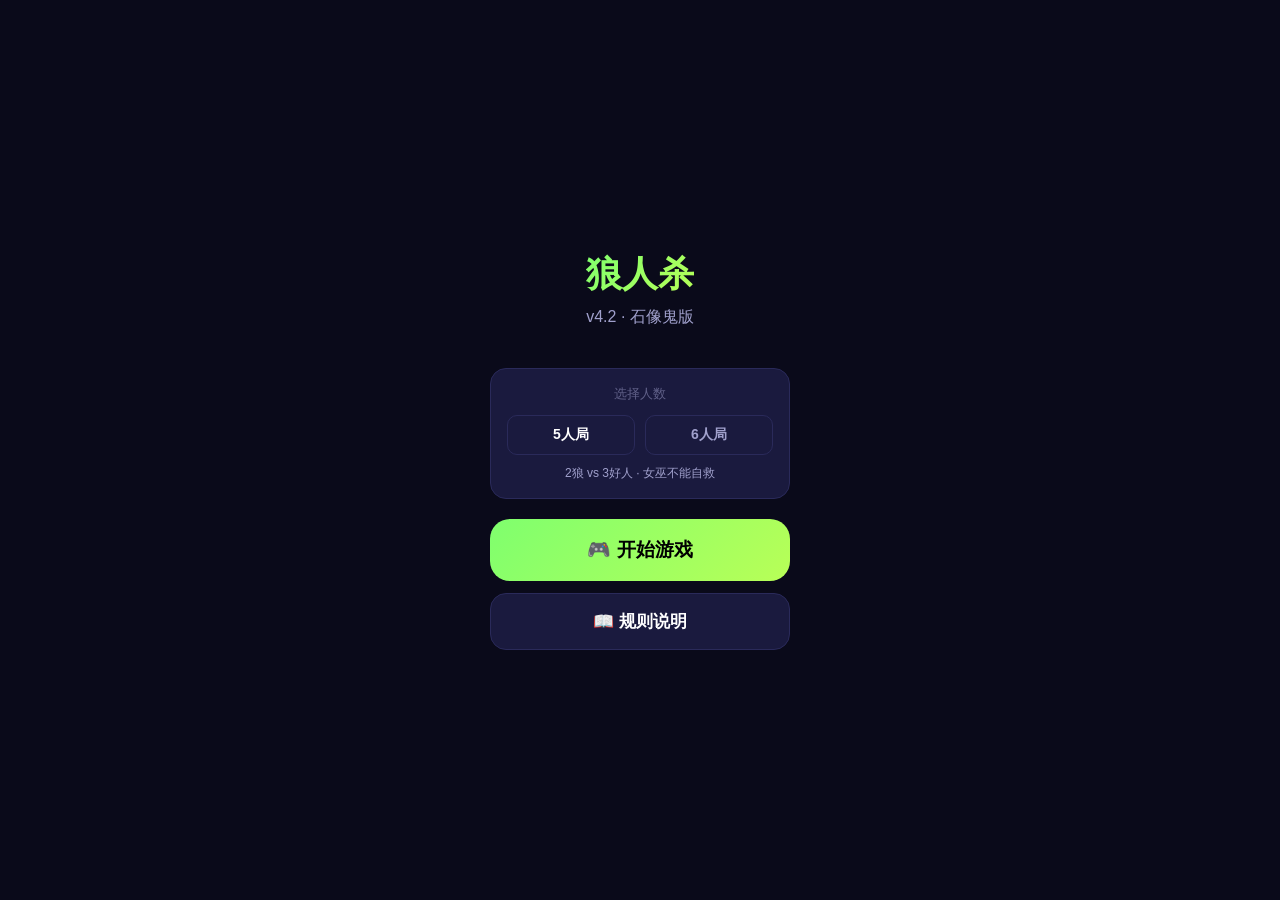
==== commit 7d937147: "feat: 添加6人局支持 - 首页可选择5人局/6人局 - 6人局配置：石像鬼+2狼人 vs 预言家+女巫+猎人 - 6人局女巫可自救（1次） - 6人局预言家前两夜免疫狼刀 - 6人局好人投票权重" ====
--- a/docs/index.html
+++ b/docs/index.html
@@ -153,6 +153,16 @@
         <div class="home-container">
             <div class="home-title">狼人杀</div>
             <div class="home-subtitle">v4.2 · 石像鬼版</div>
+            <div class="card" style="width:100%;max-width:300px;margin-bottom:20px;padding:16px;">
+                <div style="font-size:13px;color:var(--text-dim);margin-bottom:12px;text-align:center;">选择人数</div>
+                <div style="display:flex;gap:10px;">
+                    <button class="btn btn-secondary btn-sm" id="btn-5p" onclick="selectPlayerCount(5)" style="flex:1;">5人局</button>
+                    <button class="btn btn-ghost btn-sm" id="btn-6p" onclick="selectPlayerCount(6)" style="flex:1;">6人局</button>
+                </div>
+                <div id="selected-mode-desc" style="font-size:12px;color:var(--text-secondary);margin-top:10px;text-align:center;">
+                    2狼 vs 3好人 · 女巫不能自救
+                </div>
+            </div>
             <div class="home-buttons">
                 <button class="btn btn-primary btn-lg" onclick="showScreen('screen-setup')">🎮 开始游戏</button>
                 <button class="btn btn-secondary" onclick="showRules()">📖 规则说明</button>
@@ -171,18 +181,8 @@
             <div class="card-title">玩家名称</div>
             <div id="name-inputs"></div>
             <div class="card-title" style="margin-top:20px">本局配置预览</div>
-            <div class="config-preview" id="config-preview">
-                <div class="config-item"><div class="config-role">🗿 石像鬼</div><div class="config-count">×1</div></div>
-                <div class="config-item"><div class="config-role">🐺 普通狼人</div><div class="config-count">×1</div></div>
-                <div class="config-item"><div class="config-role">🌙 预言家</div><div class="config-count">×1</div></div>
-                <div class="config-item"><div class="config-role">✨ 女巫</div><div class="config-count">×1</div></div>
-                <div class="config-item"><div class="config-role">👨 村民</div><div class="config-count">×1</div></div>
-            </div>
-            <div class="info-box">
-                <div>👥 5人局：2狼人 vs 3好人</div>
-                <div>🎴 最后1位玩家获得特权卡</div>
-                <div>⚖️ 好人投票权重：1.10</div>
-            </div>
+            <div class="config-preview" id="config-preview"></div>
+            <div class="info-box" id="config-info"></div>
         </div>
         <div class="bottom-bar">
             <button class="btn btn-primary btn-block btn-lg" onclick="setupGame()">✨ 分配角色</button>
@@ -298,17 +298,37 @@
     JUDGMENT: { id: 'JUDGMENT', name: '审判日', emoji: '⚡', type: 'good_break', desc: '白天投票时你的票算3票（一次性）' }
 };
 
-// 5人局配置
-const CONFIG_5 = {
-    roles: [ROLE.GARGOYLE, ROLE.WEREWOLF, ROLE.PROPHET, ROLE.WITCH, ROLE.VILLAGER],
-    goodVotePower: 1.10,
-    cardCount: 1,
-    prophetImmuneNights: 0,
-    witchCanSelfSave: false
-};
+// 动态配置
+function getConfig(playerCount) {
+    const configs = {
+        5: {
+            roles: [ROLE.GARGOYLE, ROLE.WEREWOLF, ROLE.PROPHET, ROLE.WITCH, ROLE.VILLAGER],
+            goodVotePower: 1.10,
+            cardCount: 1,
+            prophetImmuneNights: 0,
+            witchCanSelfSave: false,
+            wolfCount: 2,
+            desc: '2狼 vs 3好人 · 女巫不能自救'
+        },
+        6: {
+            roles: [ROLE.GARGOYLE, ROLE.WEREWOLF, ROLE.WEREWOLF, ROLE.PROPHET, ROLE.WITCH, ROLE.HUNTER],
+            goodVotePower: 2.00,
+            cardCount: 1,
+            prophetImmuneNights: 2,
+            witchCanSelfSave: true,
+            wolfCount: 3,
+            desc: '3狼 vs 3好人 · 女巫可自救 · 预言家前两夜免疫'
+        }
+    };
+    return configs[playerCount] || configs[5];
+}
+
+// 默认人数
+let playerCount = 5;
 
 // 游戏状态
 let gameState = {
+    playerCount: 5,
     players: [],
     dayNumber: 1,
     phase: PHASE.SETUP,
@@ -387,6 +407,7 @@
 
 function resetGame() {
     gameState = {
+        playerCount: playerCount,
         players: [], dayNumber: 1, phase: PHASE.SETUP,
         deathsTonight: new Set(), deathCauses: {}, winner: null, gameLog: [],
         publicAccusation: null,
@@ -399,6 +420,60 @@
     };
     showScreen('screen-home');
     renderNameInputs();
+    updateConfigPreview();
+}
+
+// =====================================================
+// 人数选择
+// =====================================================
+
+function selectPlayerCount(count) {
+    playerCount = count;
+    gameState.playerCount = count;
+
+    // 更新按钮样式
+    document.getElementById('btn-5p').className = count === 5
+        ? 'btn btn-secondary btn-sm'
+        : 'btn btn-ghost btn-sm';
+    document.getElementById('btn-6p').className = count === 6
+        ? 'btn btn-secondary btn-sm'
+        : 'btn btn-ghost btn-sm';
+
+    const cfg = getConfig(count);
+    document.getElementById('selected-mode-desc').textContent = cfg.desc;
+
+    renderNameInputs();
+    updateConfigPreview();
+}
+
+function updateConfigPreview() {
+    const cfg = getConfig(playerCount);
+    const preview = document.getElementById('config-preview');
+    const info = document.getElementById('config-info');
+
+    // 统计角色数量
+    const roleCounts = {};
+    cfg.roles.forEach(r => {
+        roleCounts[r.key] = (roleCounts[r.key] || 0) + 1;
+    });
+
+    // 生成预览HTML
+    const roleItems = Object.entries(roleCounts).map(([key, count]) => {
+        const role = Object.values(ROLE).find(r => r.key === key);
+        return `<div class="config-item"><div class="config-role">${role.emoji} ${role.name}</div><div class="config-count">×${count}</div></div>`;
+    }).join('');
+
+    preview.innerHTML = roleItems;
+
+    const goodCount = cfg.roles.filter(r => r.alignment === ALIGNMENT.GOOD).length;
+    const wolfCount = cfg.roles.filter(r => r.alignment === ALIGNMENT.WOLF).length;
+    info.innerHTML = `
+        <div>👥 ${playerCount}人局：${wolfCount}狼人 vs ${goodCount}好人</div>
+        <div>🎴 最后${cfg.cardCount}位玩家获得特权卡</div>
+        <div>⚖️ 好人投票权重：${cfg.goodVotePower}</div>
+        ${!cfg.witchCanSelfSave ? '<div>⚠️ 女巫不能自救</div>' : '<div>💊 女巫可自救（1次，不消耗解药）</div>'}
+        ${cfg.prophetImmuneNights > 0 ? `<div>🛡️ 预言家前${cfg.prophetImmuneNights}夜免疫狼刀</div>` : ''}
+    `;
 }
 
 // =====================================================
@@ -408,7 +483,7 @@
 function renderNameInputs() {
     const container = document.getElementById('name-inputs');
     container.innerHTML = '';
-    for (let i = 0; i < 5; i++) {
+    for (let i = 0; i < playerCount; i++) {
         const row = document.createElement('div');
         row.className = 'name-input-row';
         row.innerHTML = `
@@ -430,12 +505,14 @@
 // =====================================================
 
 function setupGame() {
+    const cfg = getConfig(playerCount);
+
     // 读取玩家名称和性别
     const inputs = document.querySelectorAll('.name-input');
     const genders = document.querySelectorAll('.gender-toggle');
 
     gameState.players = [];
-    for (let i = 0; i < 5; i++) {
+    for (let i = 0; i < playerCount; i++) {
         gameState.players.push({
             id: i,
             name: inputs[i].value || `玩家${i + 1}`,
@@ -446,26 +523,19 @@
             alive: true,
             votePower: 1.0,
             baseVotePower: 1.0,
-            // 预言家
             checkedIds: new Set(),
             checkResults: {},
-            // 石像鬼
             gargoyleCheckedIds: new Set(),
             gargoyleCheckResults: {},
             gargoyleAwakened: false,
-            // 女巫
             cureUsed: 0,
             poisonUsed: 0,
             selfSaveUsed: false,
-            // 守卫
             guardedId: null,
-            // 猎人
             canShoot: true,
-            // 免疫与效果
             immuneTonight: false,
             silencedToday: false,
             skillSealed: false,
-            // 特权卡
             hasCard: false,
             card: null,
             cardUsed: false,
@@ -475,42 +545,45 @@
     }
 
     // 分配角色
-    const shuffledRoles = shuffle(CONFIG_5.roles);
+    const shuffledRoles = shuffle(cfg.roles);
     gameState.players.forEach((p, i) => {
         const role = shuffledRoles[i];
         p.role = role;
         p.roleKey = role.key;
         p.alignment = role.alignment;
-        p.baseVotePower = role.alignment === ALIGNMENT.GOOD ? CONFIG_5.goodVotePower : 1.0;
+        p.baseVotePower = role.alignment === ALIGNMENT.GOOD ? cfg.goodVotePower : 1.0;
         p.votePower = p.baseVotePower;
     });
 
-    // 分配特权卡（最后1位玩家）
-    const holder = gameState.players[4]; // 最后1位
-    if (holder.alignment === ALIGNMENT.WOLF) {
-        const wolfCards = [
-            PRIVILEGE_CARDS.SILENCE_SEAL, PRIVILEGE_CARDS.HALF_VOTE,
-            PRIVILEGE_CARDS.NO_SKILL, PRIVILEGE_CARDS.DISRUPTOR,
-            PRIVILEGE_CARDS.FRAME_UP, PRIVILEGE_CARDS.MIST
-        ];
-        holder.card = wolfCards[Math.floor(Math.random() * wolfCards.length)];
-    } else {
-        const goodCards = [
-            PRIVILEGE_CARDS.DOUBLE_VOTE, PRIVILEGE_CARDS.IMMUNITY,
-            PRIVILEGE_CARDS.RESCUE, PRIVILEGE_CARDS.POISON,
-            PRIVILEGE_CARDS.CRITICAL_HIT, PRIVILEGE_CARDS.DECOY,
-            PRIVILEGE_CARDS.MIND_READ, PRIVILEGE_CARDS.REVEAL,
-            PRIVILEGE_CARDS.NINE_LIVES, PRIVILEGE_CARDS.JUDGMENT
-        ];
-        holder.card = goodCards[Math.floor(Math.random() * goodCards.length)];
-    }
-    holder.hasCard = true;
-
-    log(`游戏开始，5人局`, 'info');
+    // 分配特权卡（最后N位玩家）
+    const cardCount = cfg.cardCount;
+    const holders = gameState.players.slice(-cardCount);
+    holders.forEach(holder => {
+        if (holder.alignment === ALIGNMENT.WOLF) {
+            const wolfCards = [
+                PRIVILEGE_CARDS.SILENCE_SEAL, PRIVILEGE_CARDS.HALF_VOTE,
+                PRIVILEGE_CARDS.NO_SKILL, PRIVILEGE_CARDS.DISRUPTOR,
+                PRIVILEGE_CARDS.FRAME_UP, PRIVILEGE_CARDS.MIST
+            ];
+            holder.card = wolfCards[Math.floor(Math.random() * wolfCards.length)];
+        } else {
+            const goodCards = [
+                PRIVILEGE_CARDS.DOUBLE_VOTE, PRIVILEGE_CARDS.IMMUNITY,
+                PRIVILEGE_CARDS.RESCUE, PRIVILEGE_CARDS.POISON,
+                PRIVILEGE_CARDS.CRITICAL_HIT, PRIVILEGE_CARDS.DECOY,
+                PRIVILEGE_CARDS.MIND_READ, PRIVILEGE_CARDS.REVEAL,
+                PRIVILEGE_CARDS.NINE_LIVES, PRIVILEGE_CARDS.JUDGMENT
+            ];
+            holder.card = goodCards[Math.floor(Math.random() * goodCards.length)];
+        }
+        holder.hasCard = true;
+    });
+
+    log(`游戏开始，${playerCount}人局`, 'info');
     log(`玩家分配完成`, 'info');
-    if (holder.hasCard) {
-        log(`玩家 ${holder.name} 获得特权卡: ${holder.card.name}`, 'info');
-    }
+    holders.forEach(h => {
+        if (h.hasCard) log(`玩家 ${h.name} 获得特权卡: ${h.card.name}`, 'info');
+    });
 
     showPrivilegeShowcase();
 }
@@ -558,7 +631,7 @@
         <div style="text-align:center;margin-bottom:20px;">
             <div style="font-size:16px;color:var(--text-dim);">请把设备交给</div>
             <div style="font-size:22px;font-weight:700;margin-top:4px;">${player.name}</div>
-            <div style="font-size:13px;color:var(--text-dim);margin-top:4px;">${index + 1} / 5</div>
+            <div style="font-size:13px;color:var(--text-dim);margin-top:4px;">${index + 1} / ${gameState.players.length}</div>
         </div>
         <div class="role-reveal-card" id="flip-card" onclick="flipCard(${index})">
             <div id="card-inner">
@@ -580,7 +653,7 @@
         nav.appendChild(prevBtn);
     }
 
-    if (index < 4) {
+    if (index < gameState.players.length - 1) {
         const nextBtn = document.createElement('button');
         nextBtn.className = 'btn btn-secondary';
         nextBtn.style.width = index > 0 ? '48%' : '100%';
@@ -667,6 +740,16 @@
     });
 
     log(`======== 第${gameState.dayNumber}夜 ========`, 'info');
+
+    // 预言家免疫狼刀
+    const cfg = getConfig(gameState.playerCount);
+    if (gameState.dayNumber <= cfg.prophetImmuneNights) {
+        const prophet = getAlivePlayers().find(p => p.roleKey === 'prophet');
+        if (prophet) {
+            prophet.immuneTonight = true;
+            log(`🛡️ 预言家 ${prophet.name} 第${gameState.dayNumber}夜免疫狼刀`, 'good');
+        }
+    }
 
     // 应用特权卡效果（夜晚开始时生效）
     applyNightCards();
@@ -1062,10 +1145,11 @@
             >🌟 今晚平安，无人死亡</div>`;
     }
 
+    const cfg = getConfig(gameState.playerCount);
     // 判断女巫是否能自救
     const witchDying = deaths.has(witch.id);
-    const canSelfSave = CONFIG_5.witchCanSelfSave && witchDying && !witch.selfSaveUsed;
-    const canCure = witch.cureUsed < 1 && !witchDying; // 不能自救（5人局）
+    const canSelfSave = cfg.witchCanSelfSave && witchDying && !witch.selfSaveUsed;
+    const canCure = witch.cureUsed < 1 && !(witchDying && !cfg.witchCanSelfSave);
     const canPoison = witch.poisonUsed < 1;
 
     let buttons = '';
@@ -1092,7 +1176,7 @@
         <div class="info-box">
             <div>✨ 女巫请睁眼</div>
             <div>解药剩余：${1 - witch.cureUsed} 瓶 | 毒药剩余：${1 - witch.poisonUsed} 瓶</div>
-            ${!CONFIG_5.witchCanSelfSave ? '<div style="color:var(--accent-red)">⚠️ 5人局女巫不能自救</div>' : ''}
+            ${!cfg.witchCanSelfSave ? '<div style="color:var(--accent-red)">⚠️ 女巫不能自救</div>' : '<div style="color:var(--accent-green)">💊 女巫可自救（1次，不消耗解药）</div>'}
         </div>
         <div style="margin-top:16px;">${buttons}</div>
     `;
@@ -1623,9 +1707,10 @@
     const wolfAlive = alive.filter(p => p.alignment === ALIGNMENT.WOLF).length;
 
     // 狼人全灭（普通狼人+石像鬼都死）
+    const totalWolves = gameState.players.filter(p => p.alignment === ALIGNMENT.WOLF).length;
     const allWolvesDead = gameState.players.filter(p =>
         p.alignment === ALIGNMENT.WOLF && !p.alive
-    ).length === 2; // 5人局固定2狼
+    ).length === totalWolves;
 
     if (allWolvesDead) {
         gameState.winner = ALIGNMENT.GOOD;
@@ -1687,19 +1772,32 @@
             <button class="tab-btn" onclick="switchRuleTab(this, 'cards')"">特权卡</button>
         </div>
         <div id="rule-roles" class="rules-section">
-            <h3>角色配置（5人局）</h3>
+            <h3>5人局配置</h3>
             <div class="config-item"><div class="config-role">🗿 石像鬼</div><div>狼人阵营</div></div>
             <div class="config-item"><div class="config-role">🐺 普通狼人</div><div>狼人阵营</div></div>
             <div class="config-item"><div class="config-role">🌙 预言家</div><div>好人阵营</div></div>
             <div class="config-item"><div class="config-role">✨ 女巫</div><div>好人阵营</div></div>
             <div class="config-item"><div class="config-role">👨 村民</div><div>好人阵营</div></div>
-            <h3 style="margin-top:16px;">关键规则</h3>
+            <div class="info-box" style="margin:12px 0;">
+                <div>2狼 vs 3好人 · 投票权重1.10</div>
+                <div>女巫不能自救 · 预言家无免疫</div>
+            </div>
+            <h3>6人局配置</h3>
+            <div class="config-item"><div class="config-role">🗿 石像鬼</div><div>狼人阵营</div></div>
+            <div class="config-item"><div class="config-role">🐺 普通狼人×2</div><div>狼人阵营</div></div>
+            <div class="config-item"><div class="config-role">🌙 预言家</div><div>好人阵营</div></div>
+            <div class="config-item"><div class="config-role">✨ 女巫</div><div>好人阵营</div></div>
+            <div class="config-item"><div class="config-role">🔫 猎人</div><div>好人阵营</div></div>
+            <div class="info-box" style="margin:12px 0;">
+                <div>3狼 vs 3好人 · 投票权重2.00</div>
+                <div>女巫可自救 · 预言家前两夜免疫</div>
+            </div>
+            <h3>通用规则</h3>
             <ul>
                 <li>预言家和石像鬼查验知道具体角色</li>
                 <li>石像鬼与普通狼人互不知晓身份</li>
-                <li>5人局女巫不能自救</li>
                 <li>死亡玩家身份永远不公开</li>
-                <li>好人投票权重1.10</li>
+                <li>最后1位玩家获得特权卡（按阵营分配）</li>
             </ul>
         </div>
         <div id="rule-flow" class="rules-section" style="display:none;">
